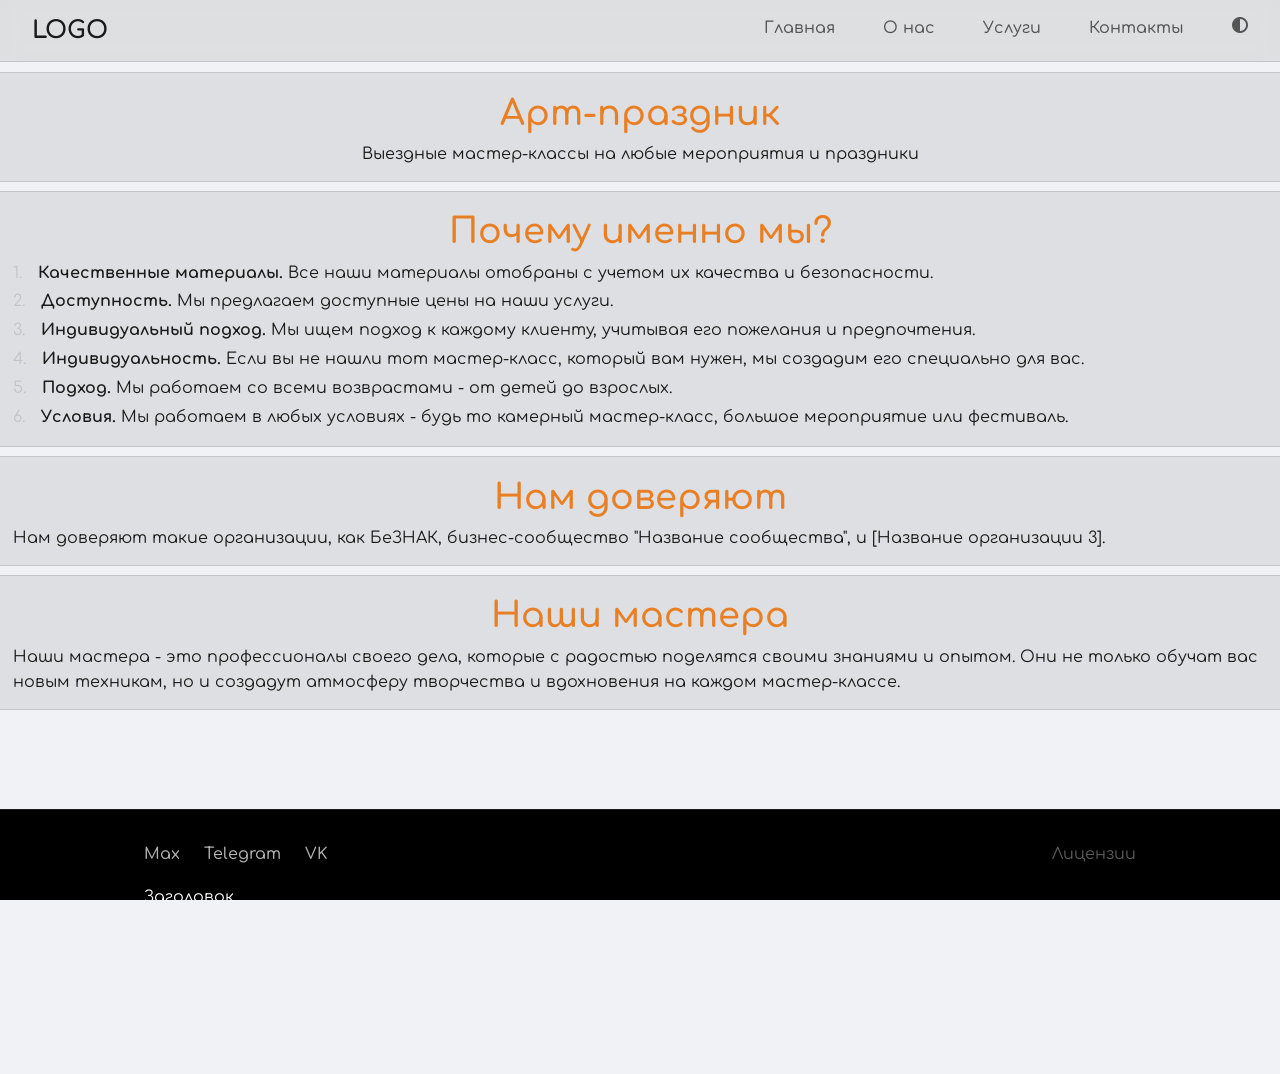
==== about/index.html @ 033b3853 "0.22.0" ====
<!DOCTYPE html>
<html lang="ru">
    <head>
        <meta http-equiv="content-type" content="text/html; charset=utf-8" />
        
        <!-- < <> VIEW <> > -->
        <title>Арт-праздник • О нас</title>
        <link rel="icon" type="image/svg+xml" href="../assets/icons/logo.svg">
        <link rel="icon" type="image/png" sizes="32x32" href="../assets/icons/logo.png">
        
        <!-- < <> STYLES <> > -->
        <link rel="stylesheet" href="../assets/css/general.css">
        <link rel="stylesheet" href="../assets/css/roots.css">
        
        <!-- < <> FONTS <> > -->
        <link rel="preconnect" href="https://fonts.googleapis.com">
        <link rel="preconnect" href="https://fonts.gstatic.com" crossorigin>
        <link href="https://fonts.googleapis.com/css2?family=Alumni+Sans+SC:ital,wght@0,100..900;1,100..900&family=Bebas+Neue&family=Black+Ops+One&family=Caveat:wght@400..700&family=Comfortaa:wght@300..700&family=Electrolize&family=Exo:ital,wght@0,100..900;1,100..900&family=Iosevka+Charon:ital,wght@0,300;0,400;0,500;0,700;1,300;1,400;1,500;1,700&family=Josefin+Sans:ital,wght@0,100..700;1,100..700&family=Permanent+Marker&family=Shadows+Into+Light&family=Share+Tech&family=Six+Caps&family=Source+Code+Pro:ital,wght@0,200..900;1,200..900&family=Varela+Round&display=swap" rel="stylesheet">
        <!-- < <> FONT AWESOME 6.5.2 <> > -->
        <link rel="stylesheet" href="https://cdnjs.cloudflare.com/ajax/libs/font-awesome/6.5.2/css/all.min.css">
    </head>
    <body>
        <div class="loader" id="loader">
            <div class="loader-progress" id="loaderProgress"></div>
        </div>

        <header>
            <div class="header-container">
                <div class="logo">LOGO</div>
                <button class="burger" id="burgerBtn">
                    <span></span>
                    <span></span>
                    <span></span>
                </button>
                <nav class="nav" id="nav">
                    <ul>
                        <li><a href="../home/index.html">Главная</a></li>
                        <li><a href="../about/index.html">О нас</a></li>
                        <li><a href="#services">Услуги</a></li>
                        <li><a href="#contacts">Контакты</a></li>
                        <li><button id="switchThemeBtn" class="hid"><i class="fa-solid fa-circle-half-stroke"></i></button></li>
                    </ul>
                </nav>
            </div>
        </header>
        
        <div class="content">
            <section id="top">
                <h1>Арт-праздник</h1>
                <center>
                    <p>Выездные мастер-классы на любые мероприятия и праздники</p>
                </center>
            </section>

            <section>
                <h1>Почему именно мы?</h1>
                <ol>
                    <li> <p> <b>Качественные материалы.</b> Все наши материалы отобраны с учетом их качества и безопасности.</p></li>
                    <li> <p> <b>Доступность.</b> Мы предлагаем доступные цены на наши услуги.</p></li>
                    <li> <p> <b>Индивидуальный подход.</b> Мы ищем подход к каждому клиенту, учитывая его пожелания и предпочтения.</p></li>
                    <li> <p> <b>Индивидуальность.</b> Если вы не нашли тот мастер-класс, который вам нужен, мы создадим его специально для вас.</p></li>
                    <li> <p> <b>Подход.</b> Мы работаем со всеми возврастами - от детей до взрослых.</p></li>
                    <li> <p> <b>Условия.</b> Мы работаем в любых условиях - будь то камерный мастер-класс, большое мероприятие или фестиваль.</p></li>
                </ol>
            </section>

            <section>
                <h1>Нам доверяют</h1>
                <p>Нам доверяют такие организации, как БеЗНАК, бизнес-сообщество "Название сообщества", и [Название организации 3].</p>
            </section>

            <section>
                <h1>Наши мастера</h1>
                <p>Наши мастера - это профессионалы своего дела, которые с радостью поделятся своими знаниями и опытом. Они не только обучат вас новым техникам, но и создадут атмосферу творчества и вдохновения на каждом мастер-классе.</p>
            </section>
        </div>
        
        <footer class="footer">
            <div class="footer-content">
                <div class="footer-links">
                    <a href="#">Max</a>
                    <a href="#">Telegram</a>
                    <a href="#">VK</a>
                </div>
                <div class="footer-license">
                    <p class="modal-trigger txt" data-modal="licenses">Лицензии</p>
                </div>
            </div>
            <br>
            <div class="footer-content">
                <div class="footer-links">
                    <p class="ttl">Заголовок</p>
                </div>
            </div>
            <br>
            <div class="footer-content">
                <div class="footer-links">
                    <p class="txt">ИП xxxx</p>
                </div>
            </div>
            <br>
            <div class="footer-content">
                <div class="footer-links">
                    <p class="txt">ИНН xxxx</p>
                </div>
            </div>
            <br>
            <div class="footer-content">
                <div class="footer-license by_with_love">
                    <a href="https://github.com/iamtowvee" class="by_with_love"><p class="mut">С ❤ iamtowvee</p></a>
                </div>
            </div>
        </footer>

        <div id="uuid-d41d8cd98f00b204" class="modal">
            <div class="modal-content modal-wide">
                <span class="modal-close">&times;</span>
                <h3>Мастер-класс «Аромасвечи в стекле или кокосе»</h3>
                <p>Вы научитесь создавать стильные интерьерные свечи из 100% натурального воска, работать с ароматами и узнаете все о свечеварении.</p>
                <p>При желании, мастер расскажет о истории возникновения свечей и материалах из которых делают свечи.</p>

                <p>Это погружение в мир ароматерапии и дизайна. Мы будем работать с экологичными материалами: соевым и кокосовым воском, которые не выделяют вредных веществ при горении. Вы сможете выбрать основу, которая подходит именно вашему интерьеру — лаконичное стекло или экзотический кокос, и создать вещь, которая будет радовать вас более 40 часов горения.</p>

                <hr>

                <h3>Как проходит мастер-класс?</h3>

                <ol>
                    <li> <p> Знакомство с мастером. Мастер рассказывает о технике работы с воском, о материалах и последовательности создания свечи.</p></li>
                    <li> <p> Работа с ароматами. Знакомимся с библиотекой парфюмерных композиций и создаем свой неповторимый бленд.</p></li>
                    <li> <p> Заливка. Смешиваем горячий воск с маслами и бережно заливаем в форму.</p></li>
                    <li> <p> Декор. Пока свеча застывает, украшаем её поверхность сухоцветами, блестками, другими формами или золотой поталью.</p></li>
                </ol>

                <hr>

                <h3>Что входит в стоимость?</h3>

                <ul>
                    <li> <p> Все необходимые материалы: натуральный воск, сертифицированные аромамасла, фитили.</p></li>
                    <li> <p> Основы на выбор: стеклянные стаканы разных оттенков или натуральная скорлупа кокоса.</p></li>
                    <li> <p> Декор: большой выбор сухоцветов (лаванда, розы, жасмин) и декоративных элементов.</p></li>
                    <li> <p> Скатерти или клеенки для защиты стола, одноразовые фартуки для участников.</p></li>
                    <li> <p> Подарочная упаковка для каждого участника, чтобы свечу можно было сразу подарить или безопасно донести до дома.</p></li>
                </ul>

                <div class="joins">
                    <button class="btn join-btn" onclick="window.open('https:/\/t.me/art_Tatiyana?text=%D0%97%D0%B4%D1%80%D0%B0%D0%B2%D1%81%D1%82%D0%B2%D1%83%D0%B9%D1%82%D0%B5%2C%20%D1%85%D0%BE%D1%87%D1%83%20%D0%B7%D0%B0%D0%BF%D0%B8%D1%81%D0%B0%D1%82%D1%8C%D1%81%D1%8F%20%D0%BD%D0%B0%20%D0%BC%D0%B0%D1%81%D1%82%D0%B5%D1%80-%D0%BA%D0%BB%D0%B0%D1%81%D1%81%20%C2%AB%D0%90%D1%80%D0%BE%D0%BC%D0%B0%D1%81%D0%B2%D0%B5%D1%87%D0%B8%20%D0%B2%20%D1%81%D1%82%D0%B5%D0%BA%D0%BB%D0%B5%20%D0%B8%D0%BB%D0%B8%20%D0%BA%D0%BE%D0%BA%D0%BE%D1%81%D0%B5%C2%BB', '_blank')">Записаться в Telegram</button>
                    <button class="btn join-btn" onclick="window.open('https:/\/max.ru/u/', '_blank')">Записаться в Max</button>
                </div>
            </div>
        </div>

        <div id="uuid-4911e516e5aa21d3" class="modal">
            <div class="modal-content modal-wide">
                <span class="modal-close">&times;</span>
                <h3>Мастер-класс «Лепка из глины и роспись»</h3>
                <p>Вы научитесь работать с мягкой, приятной на ощупь самозатвердевающей глиной, освоите базовые техники ручной лепки, создадите собственное уникальное изделие (тарелочку для украшений, фигурку или подсвечник) или мы предложим вариант изделия под вашу тематику мероприятия и распишете его яркими красками.</p>
                <p>При желании, мастер расскажет об истории гончарного ремесла и различных видах глины.</p>

                <p>Это настоящее погружение в мир тактильного творчества и арт-терапии. Работа с глиной прекрасно расслабляет, развивает мелкую моторику и воображение. Мы используем современную и безопасную самозатвердевающую глину, которая не требует обжига в печи. Вы создадите уникальную вещь своими руками, которая после высыхания станет стильным украшением вашего интерьера или душевным подарком для близких.</p>

                <hr>

                <h3>Как проходит мастер-класс?</h3>

                <ol>
                    <li> <p> Знакомство с мастером. Мастер рассказывает о свойствах глины, технике лепки, в показывает, как правильно соединять детали и заглаживать трещинки. Помогает участникам, если необходимо.</p></li>
                    <li> <p> Создание формы. Процесс лепки: из мягкого кусочка глины формируем будущее изделие.</p></li>
                    <li> <p> Роспись изделия. Раскрашиваем получившуюся работу специальными яркими акриловыми красками, создавая неповторимый рисунок и узоры.</p></li>
                </ol>

                <hr>

                <h3>Что входит в стоимость?</h3>

                <ul>
                    <li> <p> Все необходимые материалы: качественная самозатвердевающая глина, стеки и профессиональные инструменты для моделирования.</p></li>
                    <li> <p> Материалы для росписи: палитра акриловых красок, кисти.</p></li>
                    <li> <p> Скатерти или клеенки для защиты стола, одноразовые фартуки для участников.</p></li>
                    <li> <p> Подарочная упаковка для каждого участника, чтобы готовое глиняное изделие можно было сразу подарить или безопасно донести до дома.</p></li>
                </ul>
                
                <div class="joins">
                    <button class="btn join-btn" onclick="window.open('https:/\/t.me/art_Tatiyana?text=%D0%97%D0%B4%D1%80%D0%B0%D0%B2%D1%81%D1%82%D0%B2%D1%83%D0%B9%D1%82%D0%B5%2C%20%D1%85%D0%BE%D1%87%D1%83%20%D0%B7%D0%B0%D0%BF%D0%B8%D1%81%D0%B0%D1%82%D1%8C%D1%81%D1%8F%20%D0%BD%D0%B0%20%D0%BC%D0%B0%D1%81%D1%82%D0%B5%D1%80-%D0%BA%D0%BB%D0%B0%D1%81%D1%81%20%C2%AB%D0%9B%D0%B5%D0%BF%D0%BA%D0%B0%20%D0%B8%D0%B7%20%D0%B3%D0%BB%D0%B8%D0%BD%D1%8B%20%D0%B8%20%D1%80%D0%BE%D1%81%D0%BF%D0%B8%D1%81%D1%8C%C2%BB', '_blank')">Записаться в Telegram</button>
                    <button class="btn join-btn" onclick="window.open('https:/\/max.ru/u/', '_blank')">Записаться в Max</button>
                </div>
            </div>
        </div>

        <div id="uuid-94fd343d751117e0" class="modal">
            <div class="modal-content modal-wide">
                <span class="modal-close">&times;</span>
                <h3>Мастер-класс по рисованию на холстах «Как настоящие художники»</h3>
                <p>Вы научитесь писать настоящие картины профессиональными акриловыми красками. Уметь рисовать не нужно!</p>

                <p>Это погружение в мир цвета, фантазии и свободного самовыражения. Мы будем работать с качественными художественными материалами: настоящими холстами  и профессиональным акрилом, который быстро сохнет, не пахнет и долго сохраняет яркость.</p>

                <hr>

                <h3>Как проходит мастер-класс?</h3>

                <ol>
                    <li> <p> Знакомство с мастером. Мастер рассказывает о правилах композиции, показывает, как правильно держать кисть, смешивать цвета на палитре и наносить краску на холст.</p></li>
                    <li> <p> Выбор сюжета и набросок. Вы выбираете понравившуюся картину-ориентир и переносите легкие контуры будущего рисунка на холст простым карандашом.</p></li>
                    <li> <p> Написание картины. Начинаем заполнять холст цветом: прописываем фон, накладываем основные тени и шаг за шагом прорабатываем крупные детали.</p></li>
                    <li> <p> Финальные штрихи. Добавляем картине мелкие акценты, блики, прорисовываем контуры и ставим авторскую подпись на вашем готовом шедевре.</p></li>
                </ol>

                <hr>

                <h3>Что входит в стоимость?</h3>

                <ul>
                    <li> <p> Все необходимые материалы: профессиональные грунтованные холсты (формат на выбор), яркие акриловые краски.</p></li>
                    <li> <p> Инструменты для творчества: кисти разного размера, палитры, карандаши, стаканчики для воды, салфетки.</p></li>
                    <li> <p> Скатерти или клеенки для защиты стола, одноразовые фартуки для участников.</p></li>
                    <li> <p> Подарочная упаковка для каждого участника, чтобы готовую картину на холсте можно было сразу подарить или безопасно и аккуратно донести до дома.</p></li>
                </ul>
                
                <div class="joins">
                    <button class="btn join-btn" onclick="window.open('https:/\/t.me/art_Tatiyana?text=%D0%97%D0%B4%D1%80%D0%B0%D0%B2%D1%81%D1%82%D0%B2%D1%83%D0%B9%D1%82%D0%B5%2C%20%D1%85%D0%BE%D1%87%D1%83%20%D0%B7%D0%B0%D0%BF%D0%B8%D1%81%D0%B0%D1%82%D1%8C%D1%81%D1%8F%20%D0%BD%D0%B0%20%D0%BC%D0%B0%D1%81%D1%82%D0%B5%D1%80-%D0%BA%D0%BB%D0%B0%D1%81%D1%81%20%D0%BF%D0%BE%20%D1%80%D0%B8%D1%81%D0%BE%D0%B2%D0%B0%D0%BD%D0%B8%D1%8E%20%D0%BD%D0%B0%20%D1%85%D0%BE%D0%BB%D1%81%D1%82%D0%B0%D1%85%20%C2%AB%D0%9A%D0%B0%D0%BA%20%D0%BD%D0%B0%D1%81%D1%82%D0%BE%D1%8F%D1%89%D0%B8%D0%B5%20%D1%85%D1%83%D0%B4%D0%BE%D0%B6%D0%BD%D0%B8%D0%BA%D0%B8%C2%BB', '_blank')">Записаться в Telegram</button>
                    <button class="btn join-btn" onclick="window.open('https:/\/max.ru/u/', '_blank')">Записаться в Max</button>
                </div>
            </div>
        </div>

        <div id="uuid-1ee863058125ca5c" class="modal">
            <div class="modal-content modal-wide">
                <span class="modal-close">&times;</span>
                <h3>Мастер-класс по росписи шопперов (экосумок)</h3>
                <p>Вы научитесь создавать стильные аксессуары с уникальным дизайном, используя профессиональные краски по ткани. Ваш шоппер станет не просто сумкой, а настоящим предметом искусства, который можно носить каждый день.</p>

                <p>Это погружение в мир моды, цвета и осознанного потребления. Мы будем работать с качественными и экологичными материалами: прочными сумками из 100% хлопка и специальным текстильным акрилом. Эти краски быстро сохнут, не имеют запаха и, самое главное, не смываются при стирке, сохраняя яркость вашего рисунка на долгие годы.</p>

                <hr>

                <h3>Как проходит мастер-класс?</h3>

                <ol>
                    <li> <p> Знакомство с мастером. Мастер рассказывает о технике росписи ткани, показывает, как работать с трафаретами, как смешивать цвета и пользоваться специальными маркерами.</p></li>
                    <li> <p> Выбор идеи и набросок. Вы выбираете понравившийся сюжет (у нас есть большая база идей и трафаретов) и переносите контуры рисунка на сумку с помощью карандаша или копирки.</p></li>
                    <li> <p> Создание принта. Начинаем заполнять рисунок цветом. Мастер помогает правильно накладывать слои краски, чтобы изображение получилось ровным и аккуратным.</p></li>
                    <li> <p> Финальные штрихи. Добавляем контуры, надписи или мелкие детали. Мастер расскажет, как правильно закрепить рисунок дома с помощью утюга, чтобы сумку можно было смело стирать.</p></li>
                </ol>

                <hr>

                <h3>Что входит в стоимость?</h3>

                <ul>
                    <li> <p> Все необходимые материалы: качественные сумки-шопперы из плотного натурального хлопка, палитра ярких акриловых красок для текстиля и специальные маркеры.</p></li>
                    <li> <p> Инструменты для творчества: кисти разного размера, палитры, большой выбор готовых трафаретов, карандаши и подложки внутрь сумки.</p></li>
                    <li> <p> Скатерти или клеенки для защиты стола, одноразовые фартуки для участников.</p></li>
                    <li> <p> Подарочная упаковка для каждого участника, чтобы ваш готовый дизайнерский шоппер можно было сразу подарить или удобно донести до дома.</p></li>
                </ul>
                
                <div class="joins">
                    <button class="btn join-btn" onclick="window.open('https:/\/t.me/art_Tatiyana?text=%D0%97%D0%B4%D1%80%D0%B0%D0%B2%D1%81%D1%82%D0%B2%D1%83%D0%B9%D1%82%D0%B5%2C%20%D1%85%D0%BE%D1%87%D1%83%20%D0%B7%D0%B0%D0%BF%D0%B8%D1%81%D0%B0%D1%82%D1%8C%D1%81%D1%8F%20%D0%BD%D0%B0%20%D0%BC%D0%B0%D1%81%D1%82%D0%B5%D1%80-%D0%BA%D0%BB%D0%B0%D1%81%D1%81%20%C2%AB%D0%A0%D0%BE%D1%81%D0%BF%D0%B8%D1%81%D1%8C%20%D1%88%D0%BE%D0%BF%D0%BF%D0%B5%D1%80%D0%BE%D0%B2%C2%BB', '_blank')">Записаться в Telegram</button>
                    <button class="btn join-btn" onclick="window.open('https:/\/max.ru/u/', '_blank')">Записаться в Max</button>
                </div>
            </div>
        </div>

        <div id="modal-narrow" class="modal">
            <div class="modal-content modal-narrow">
                <span class="modal-close">&times;</span>
                <h3>Узкое окно</h3>
                <p>Содержимое узкого модального окна. Подходит для небольших сообщений, форм и т.д.</p>
                <button class="btn modal-btn">Закрыть</button>
            </div>
        </div>

        <div id="gallery-modal" class="modal gallery-modal">
            <div class="modal-content">
                <span class="modal-close">&times;</span>
                <div class="gallery-container">
                    <button class="gallery-prev">&lsaquo;</button>
                    <img class="gallery-main" src="" alt="Просмотр">
                    <button class="gallery-next">&rsaquo;</button>
                    <div class="gallery-counter">1 / 1</div>
                </div>
                <div class="gallery-thumbnails"></div>
            </div>
        </div>

        <div id="modal-wide" class="modal">
            <div class="modal-content modal-wide">
                <span class="modal-close">&times;</span>
                <h3>Широкое окно</h3>
                <p>Содержимое широкого модального окна. Подходит для больших объёмов информации, галерей, таблиц и т.д.</p>
                <div style="display: flex; gap: 1rem; flex-wrap: wrap; margin-top: 1rem;">
                    <div style="flex: 1; background: rgba(255,255,255,0.1); padding: 1rem; border-radius: 12px;">
                        <h4>Блок 1</h4>
                        <p>Какой-то контент</p>
                    </div>
                    <div style="flex: 1; background: rgba(255,255,255,0.1); padding: 1rem; border-radius: 12px;">
                        <h4>Блок 2</h4>
                        <p>Какой-то контент</p>
                    </div>
                </div>
                <button class="btn modal-btn" style="margin-top: 1rem;">Действие</button>
            </div>
        </div>

        <div id="licenses" class="modal">
            <div class="modal-content modal-wide">
                <span class="modal-close">&times;</span>
                <h3>Лицензии</h3>
                <p>Alumni Sans SC &sdot; Alexander Lubyanov, Vika Usmanova</p>
                <p>Bebas Neue &sdot; Ryoichi Tsunekawa (Flat-it)</p>
                <p>Black Ops One &sdot; James Grieshaber (Typomancer)</p>
                <p>Caveat &sdot; Pablo Impallari</p>
                <p>Comfortaa &sdot; Johan Aakerlund (Cyreal)</p>
                <p>Electrolize &sdot; Ricardo Villagrán, Mariela Monsalve (TipoType)</p>
                <p>Exo &sdot; Natanael Gama (NDISCOVER)</p>
                <p>Iosevka Charon &sdot; Belleve Invis</p>
                <p>Josefin Sans &sdot; Santiago Orozco (Typemade)</p>
                <p>Permanent Marker &sdot; Font Diner (исполнитель Rebecca Alaccari)</p>
                <p>Shadows Into Light &sdot; Kimberly Geswein</p>
                <p>Share Tech &sdot; Carrois Studio (исполнитель Ralph du Carrois)</p>
                <p>Six Caps &sdot; Vernon Adams</p>
                <p>Source Code Pro &sdot; Paul D. Hunt (Adobe)</p>
                <p>Varela Round &sdot; Sonia Lellouche, Joe Prince (Varela Type)</p>
                <p>Font Awesome  &sdot; Fonticons, Inc.</p>
                <button class="btn modal-btn">Действие</button>
            </div>
        </div>

        <script src="../assets/js/themes.js"></script>
        <script src="../assets/js/modal.js" defer></script>
        <script src="../assets/js/fallback.js"></script>
        <script src="../assets/js/gallery.js"></script>
        <script src="../assets/js/scroll.js"></script>
        <script src="../assets/js/loader.js"></script>
        <script src="../assets/js/footer.js"></script>
        <script src="../assets/js/menu.js"></script>
    </body>
</html>
---- assets/css/general.css ----
* {
    font-family: 'Comfortaa', 'Exo', Arial, Monospace;
    margin: 0;
    padding: 0;
    max-width: 100%;
    box-sizing: border-box;
}

p, span, a, li, div, h1, h2, h3, h4, h5, h6, .footer-license, .footer-links, .footer-content, .modal-trigger, .txt, .ttl, .mut {
    word-break: break-word;
    overflow-wrap: break-word;
    white-space: normal;
}

.container, .content, .footer, .header, .modal, .cards-section {
    overflow-x: hidden;
    max-width: 100%;
}

html {
    overflow: hidden !important;
}

body {
    overflow-y: auto !important;
    scroll-padding-top: 10vh;
    overflow-x: hidden;
    vertical-align: middle;
    height: 100vh;
    width: 100%;
    margin: 0;
    padding: 0;
    scroll-behavior: smooth;
    background: var(--bg-primary);
}

img, video, iframe, pre, code {
    max-width: 100%;
    height: auto;
}

@media (prefers-reduced-motion: reduce) {
    html {
        scroll-behavior: auto;
    }
}

@media (max-width: 1024px) {
    body {
        overflow-y: auto;
        -webkit-overflow-scrolling: touch;
    }
}

.content {
    padding-top: 8vh;
    transition: opacity 0.8s ease;
}

/* ============================
    COLOURS
   ============================ */

.green {
    color: var(--green);
}

.yellow {
    color: var(--yellow);
}

.red {
    color: var(--red);
}

.orange {
    color: var(--orange);
}

.blue {
    color: var(--blue);
}

/* ============================
    TEXTS
   ============================ */

h1 {
    text-align: center;
    color: var(--accent-primary);
    line-height: 1.6;
    text-decoration: none;
    text-shadow: none;
    font-size: 2.2rem;
    font-weight: 600;
}

h2 {
    text-align: center;
    color: var(--accent-primary);
    line-height: 1.6;
    text-decoration: none;
    text-shadow: none;
    font-size: 1.8rem;
    font-weight: 600;
}

h3 {
    text-align: center;
    color: var(--accent-primary);
    line-height: 1.6;
    text-decoration: none;
    text-shadow: none;
    font-size: 1.6rem;
    font-weight: 600;
}

h4 {
    text-align: center;
    color: var(--accent-primary);
    line-height: 1.6;
    text-decoration: none;
    text-transform: uppercase;
    text-shadow: none;
    font-size: 1.2rem;
    font-weight: 600;
}

h5 {
    text-align: center;
    color: var(--accent-primary);
    line-height: 1.6;
    text-decoration: none;
    text-transform: uppercase;
    text-shadow: none;
    font-size: 1rem;
    font-weight: 500;
}

h6 {
    text-align: center;
    color: var(--accent-primary);
    line-height: 1.6;
    text-decoration: none;
    text-transform: uppercase;
    text-shadow: none;
    font-size: 0.8rem;
    font-weight: 500;
}

p {
    vertical-align: middle;
    display: inline;
    text-align: justify;
    color: var(--text-primary);
    line-height: 1.6;
    text-decoration: none;
    text-shadow: none;
    font-size: 1rem;
    font-weight: 400;
}

.mut {
    display: inline;
    text-align: justify;
    color: var(--text-secondary);
    line-height: 1.6;
    text-decoration: none;
    text-shadow: none;
    font-size: 1rem;
    font-weight: 400;
}

/* ============================
    BUTTONS & LINKS
   ============================ */

a {
    display: inline;
    text-align: justify;
    color: var(--accent-tr);
    line-height: 1.6;
    text-decoration: underline;
    text-shadow: none;
    font-size: 1rem;
    font-weight: 500;
    cursor: pointer;
}

a:hover {
    text-decoration: none;
}

a:active {
    opacity: 0.8;
}

.hid {
    background: none;
    border: none;
    padding: 0;
    margin: 0;
    font: inherit;
    color: var(--text-primary);
    cursor: pointer;
    outline: none;
    box-shadow: none;
    appearance: none;
    -webkit-appearance: none;
    -moz-appearance: none;
    vertical-align: middle;
    line-height: 1;
}

.hid i {
    vertical-align: middle;
    display: inline-block;
    text-decoration: none;
    opacity: 0.7;
    transition: opacity 0.2s;
}

.hid i:hover {
    opacity: 1;
}

@media (max-width: 1024px) {
    .hid {
        color: var(--text-light);
    }
}

.btn {
    color: var(--text-primary);
    background-color: rgba(0, 0, 0, 0.2);
    border: 1px solid var(--text-primary);
    border-radius: 6px;
    width: max-content;
    padding: 2px 10px;
    cursor: pointer;
}

.btn:hover {
    color: var(--accent-tr);
    border-color: var(--accent-tr);
}

.btn:active {
    animation: click 0.3s ease-in-out;
}

.joins {
    text-align: center;
    width: 100%;
}

.join-btn {
    display: inline-block;
    width: 100%;
    min-width: 200px;
    max-width: 400px;
    padding: 10px 20px;
    cursor: pointer;
    text-align: center;
    margin-bottom: 1vh;
}

.join-btn:last-child {
    margin-bottom: 0;
}

@media (max-width: 768px) {
    .join-btn {
        min-width: 150px;
        max-width: 300px;
    }
}

@keyframes click {
    0% { color: var(--text-primary); border-color: var(--text-primary); }
    40% { color: var(--text-light); border-color: var(--text-light); }
    100% { color: var(--text-primary); border-color: var(--text-primary); }
}

/* ============================
    LISTS
   ============================ */

ul {
    list-style: none;
    padding-left: 0;
}

ul li {
    display: flex;
    align-items: flex-start;
    margin-bottom: 0.2rem;
}

ul li::before {
    content: "›";
    margin-right: 1rem;
    color: var(--gl-secondary);
    flex-shrink: 0;
    display: inline-block;
}

ol {
    list-style: none;
    padding-left: 0;
    counter-reset: item;
}

ol li {
    display: flex;
    align-items: baseline;
    margin-bottom: 0.2rem;
    counter-increment: item;
    line-height: 1.6;
}

ol li::before {
    content: counter(item) ".";
    margin-right: 1rem;
    color: var(--gl-secondary);
    flex-shrink: 0;
    line-height: 1.6;
    font-size: inherit;
}

ol ol {
    counter-reset: subitem;
    padding-left: 1.5rem;
}

ol ol li {
    counter-increment: subitem;
}

ol ol li::before {
    content: counter(item) "." counter(subitem) ".";
}

nav ul li::before {
    content: "";
}

/* ============================
    SECTIONS
   ============================ */

section {
    border-top: 1px solid var(--gl-secondary);
    border-bottom: 1px solid var(--gl-secondary);
    background: var(--gl-primary);
    padding: 1vw;
    margin-bottom: 1vh;
}

object {
    display: flex;
    gap: 1rem;
    flex-wrap: wrap;
    margin-top: 1rem;
}

block {
    flex: 1;
    background: rgba(255,255,255,0.1);
    padding: 1rem;
    border-radius: 12px;
}

hr {
    border: none;
    border-top: 1px solid var(--gl-secondary);
    margin: 2rem 0;
}

/* ============================
    CARDS
   ============================ */

.cards-section {
    padding: 2rem;
    width: 100%;
    overflow-x: hidden;
    box-sizing: border-box;
}

.cards-section h2 {
    text-align: center;
    margin-bottom: 2rem;
}

.cards-grid {
    display: grid;
    grid-template-columns: repeat(4, 1fr);
    gap: 1.5rem;
    width: 100%;
    box-sizing: border-box;
    align-items: stretch;
}

.card {
    display: flex;
    flex-direction: column;
    box-sizing: border-box;
    background: var(--gl-primary);
    backdrop-filter: blur(10px);
    border-radius: 16px;
    min-width: 0;
    overflow: hidden;
    border: 1px solid var(--gl-secondary);
    transition: transform 0.3s ease, box-shadow 0.3s ease;
    z-index: 20;
    height: 100%;
}

.card:hover {
    transform: translateY(-5px);
    box-shadow: 0 10px 30px var(--sd-primary);
}

.card img {
    cursor: pointer;
    width: 100%;
    height: 200px;
    object-fit: cover;
}

.card-content {
    padding: 1.2rem;
    flex: 1;
    display: flex;
    flex-direction: column;
}

.card-content h3 {
    font-family: 'Source Code Pro', Arial, Monospace;
    text-align: center;
    line-height: 0.8;
    font-size: 1.5rem;
    margin-bottom: 0.5rem;
    min-height: 3.2rem;
    max-height: 4rem;
}

.card-content p {
    display: block;
    text-align: left;
    font-size: 0.9rem;
    margin-bottom: 1rem;
    line-height: 1.4;
}

.card-btns {
    margin-top: auto;
    width: 100%;
    display: flex;
    flex-direction: column;
    gap: 0.5rem;
}

.card-btn {
    width: 100%;
    text-align: center;
}

@media (max-width: 1024px) {
    .cards-grid {
        grid-template-columns: repeat(2, 1fr);
        gap: 1rem;
    }
}

@media (max-width: 768px) {
    .cards-grid {
        grid-template-columns: repeat(2, 1fr);
        gap: 1rem;
    }
    
    .cards-section {
        padding: 1rem;
    }
    
    .card img {
        height: 150px;
    }
    
    .card-content h3 {
        font-size: 1.1rem;
        min-height: 2.5rem;
        max-height: 3rem;
    }
}

@media (max-width: 640px) {
    .cards-grid {
        grid-template-columns: 1fr;
    }
}

/* ============================
    INFO GRID
   ============================ */

.info-table {
    width: 100%;
    border-collapse: collapse;
    margin-bottom: 1rem;
}

.info-table td {
    padding: 0.3rem 0;
}

.info-table td:first-child {
    width: 30px;
}

.info-table td:nth-child(2) {
    padding-right: 1rem;
    color: var(--text-secondary);
}

.info-table td:last-child {
    font-weight: bold;
}

/* ============================
    PREVIEW
   ============================ */

.card-image-placeholder {
    width: 100%;
    height: 200px;
    background: var(--gl-primary);
    display: flex;
    align-items: center;
    justify-content: center;
    color: var(--text-secondary);
    font-size: 0.9rem;
    text-align: center;
    padding: 1rem;
    box-sizing: border-box;
}

@media (max-width: 768px) {
    .card-image-placeholder {
        height: 150px;
    }
}

/* ============================
    GALLERY MODAL
   ============================ */

.gallery-modal {
    background: rgba(0, 0, 0, 0.95);
}

.gallery-modal .modal-content {
    max-width: 100vw;
    width: 100%;
    height: 100vh;
    padding: 0;
    background: transparent;
    backdrop-filter: none;
    box-shadow: none;
    border: none;
    display: flex;
    flex-direction: column;
    justify-content: center;
    align-items: center;
    margin: 0;
    border-radius: 0;
    position: relative;
}

.gallery-container {
    position: relative;
    width: 100%;
    height: 100%;
    display: flex;
    align-items: center;
    justify-content: center;
}

.gallery-main {
    max-width: 90vw;
    max-height: 85vh;
    object-fit: contain;
    cursor: pointer;
}

.gallery-prev,
.gallery-next {
    position: fixed;
    top: 50%;
    transform: translateY(-50%);
    background: rgba(0, 0, 0, 0.5);
    color: white;
    border: none;
    font-size: 3rem;
    padding: 1rem;
    cursor: pointer;
    transition: background 0.2s;
    z-index: 10001;
    width: 80px;
    height: 80px;
    display: flex;
    align-items: center;
    justify-content: center;
    border-radius: 50%;
}

.gallery-prev {
    left: 30px;
}

.gallery-next {
    right: 30px;
}

.gallery-prev:hover,
.gallery-next:hover {
    background: rgba(0, 0, 0, 0.8);
}

.gallery-counter {
    position: fixed;
    bottom: 20px;
    left: 50%;
    transform: translateX(-50%);
    color: white;
    background: rgba(0, 0, 0, 0.5);
    padding: 0.5rem 1rem;
    border-radius: 20px;
    font-size: 0.9rem;
    z-index: 10001;
}

.gallery-thumbnails {
    position: fixed;
    bottom: 80px;
    left: 0;
    right: 0;
    display: flex;
    justify-content: center;
    gap: 0.5rem;
    padding: 1rem;
    overflow-x: auto;
    background: rgba(0, 0, 0, 0.3);
    z-index: 10001;
}

.gallery-thumb {
    width: 60px;
    height: 60px;
    object-fit: cover;
    cursor: pointer;
    opacity: 0.5;
    transition: opacity 0.2s;
    border-radius: 8px;
}

.gallery-thumb:hover,
.gallery-thumb.active {
    opacity: 1;
    border: 2px solid var(--accent-primary);
}

/* Крестик в правом верхнем углу */
.gallery-modal .modal-close {
    position: fixed;
    top: 20px;
    right: 30px;
    font-size: 40px;
    color: white;
    background: rgba(0, 0, 0, 0.5);
    width: 50px;
    height: 50px;
    display: flex;
    align-items: center;
    justify-content: center;
    border-radius: 50%;
    cursor: pointer;
    transition: background 0.2s;
    z-index: 10002;
}

.gallery-modal .modal-close:hover {
    background: rgba(0, 0, 0, 0.8);
}

@media (max-width: 768px) {
    .gallery-prev,
    .gallery-next {
        width: 50px;
        height: 50px;
        font-size: 2rem;
    }
    
    .gallery-prev {
        left: 10px;
    }
    
    .gallery-next {
        right: 10px;
    }
    
    .gallery-thumb {
        width: 50px;
        height: 50px;
    }
    
    .gallery-modal .modal-close {
        top: 10px;
        right: 15px;
        width: 40px;
        height: 40px;
        font-size: 30px;
    }
}

/* ============================
    HEADER & FOOTER & BY
   ============================ */

.by_with_love {
    text-align: center;
    width: 100%;
    text-decoration: none;
}

header {
    position: fixed;
    width: 100%;
    right: 0;
    left: 0;
    height: fit-content;
    border-bottom: 1px solid var(--gl-secondary);
    box-shadow: 0 4px 30px var(--sd--primary);
    background-color: var(--gl-primary);
    backdrop-filter: blur(10px);
    z-index: 555;
}

.footer {
    position: relative;
    width: 100%;
    margin-top: 10vh;
    padding: 2rem 1rem;
    background: var(--bg-footer);
    backdrop-filter: blur(10px);
    border-top: 1px solid rgba(255, 255, 255, 0.1);
    opacity: 0;
    z-index: 50;
    transform: translateY(30px);
    transition: opacity 0.4s ease, transform 0.4s ease;
}

.footer.visible {
    animation: slideUp 0.4s ease forwards;
}

@keyframes slideUp {
    0% {
        opacity: 0;
        transform: translateY(30px);
    }
    100% {
        opacity: 1;
        transform: translateY(0);
    }
}

.footer-content {
    max-width: 100%;
    margin: 0 auto;
    display: flex;
    justify-content: space-between;
    align-items: center;
    flex-wrap: wrap;
    gap: 1rem;
    padding: 0 1rem;
    box-sizing: border-box;
    z-index: 51;
}

.footer-links {
    display: flex;
    flex-wrap: wrap;
    justify-content: center;
    gap: 0.8rem 1.5rem;
    z-index: 79;
}

.footer-links .ttl {
    color: var(--text-light);
    text-decoration: none;
    opacity: 1;
    z-index: 80;
}

.footer-links .txt {
    color: var(--text-light);
    text-decoration: none;
    opacity: 0.7;
    z-index: 80;
}

.footer-links a {
    color: var(--text-light);
    text-decoration: none;
    opacity: 0.7;
    transition: opacity 0.2s;
    z-index: 80;
}

.footer-links a:hover {
    opacity: 1;
    text-decoration: underline;
    z-index: 80;
}

.footer-license {
    color: var(--text-light);
    opacity: 0.5;
    font-size: 0.8rem;
    z-index: 79;
    white-space: normal;
    word-break: break-word;
    max-width: 100%;
    text-align: center;
}

.footer-license .ttl {
    color: var(--text-light);
    text-decoration: none;
    opacity: 1;
    z-index: 80;
}

.footer-license .txt {
    color: var(--text-light);
    text-decoration: none;
    opacity: 0.7;
    z-index: 80;
}

.footer-license a {
    color: var(--text-light);
    text-decoration: none;
    opacity: 0.7;
    transition: opacity 0.2s;
    z-index: 80;
}

.footer-license a:hover {
    opacity: 1;
    text-decoration: underline;
    z-index: 80;
}

@media (max-width: 1600px) {
    .footer {
        padding-left: 10vw;
        padding-right: 10vw;
    }
}

@media (max-width: 1024px) {
    .footer {
        padding: 1.5rem 1rem;
    }

    .footer-license {
        max-width: 100%;
        white-space: normal;
        word-break: break-word;
        padding: 0 0.5rem;
    }
    
    .footer-content {
        flex-direction: column;
        text-align: center;
        gap: 1rem;
        padding: 0;
    }
    
    .footer-links {
        justify-content: center;
        gap: 0.5rem 1rem;
    }
}

@media (max-width: 480px) {
    .footer-links {
        flex-direction: column;
        align-items: center;
        gap: 0.5rem;
    }
}

/* ============================
    LOADER
   ============================ */

.loader {
    position: fixed;
    top: 0;
    left: 0;
    width: 100%;
    height: 100%;
    background: #000000;
    z-index: 9999;
    transition: transform 0.8s cubic-bezier(0.4, 0, 0.2, 1);
}

.loader-progress {
    position: absolute;
    bottom: 0;
    left: 0;
    width: 0%;
    height: 4px;
    background: linear-gradient(90deg, #666, #fff, #666);
    transition: width 0.1s linear;
}

.loader.hide {
    transform: translateY(100%);
}

.loader.hide .loader-progress {
    display: none;
}

/* ============================
    CUSTOM SCROLLBAR
   ============================ */

::-webkit-scrollbar {
    width: 8px;
}

::-webkit-scrollbar-track {
    background: var(--bg-nav);
    border-left: 1px solid rgba(255, 255, 255, 0.1);
}

::-webkit-scrollbar-thumb {
    background: var(--text-light);
    border-radius: 10px;
    transition: all 0.2s;
}

::-webkit-scrollbar-thumb:hover {
    background: var(--accent-secondary);
}

/* ============================
    BURGER MENU
   ============================ */

.header-container {
    display: flex;
    justify-content: space-between;
    align-items: center;
    padding: 1rem 2rem;
    max-width: 1400px;
    margin: 0 auto;
}

.logo {
    font-size: 1.5rem;
    font-weight: bold;
    color: var(--text-primary);
}

.burger {
    display: none;
    flex-direction: column;
    justify-content: space-between;
    width: 30px;
    height: 21px;
    background: transparent;
    border: none;
    cursor: pointer;
    z-index: 1001;
}

.burger span {
    width: 30px;
    height: 3px;
    background: var(--burger-color, var(--text-primary));
    border-radius: 3px;
    transition: all 0.3s ease;
}

.burger.active span:nth-child(1) {
    transform: rotate(45deg) translate(6px, 6px);
}

.burger.active span:nth-child(2) {
    opacity: 0;
}

.burger.active span:nth-child(3) {
    transform: rotate(-45deg) translate(6px, -6px);
}

.nav ul {
    display: flex;
    gap: 2rem;
    list-style: none;
}

.nav a {
    color: var(--text-primary);
    text-decoration: none;
    opacity: 0.7;
    transition: opacity 0.2s;
}

.nav a:hover {
    opacity: 1;
}

@media (max-width: 1024px) {
    .burger {
        display: flex;
    }
    
    .nav {
        position: fixed;
        top: 0;
        right: -100%;
        width: 70%;
        max-width: 300px;
        height: 100vh;
        background-color: var(--bg-nav);
        padding-top: 80px;
        transition: right 0.3s ease;
        z-index: 1000;
    }
    
    .nav.active {
        right: 0;
    }
    
    .nav ul {
        flex-direction: column;
        gap: 1.5rem;
        padding: 0 2rem;
    }
    
    .nav ul li {
        width: 100%;
    }
    
    .nav a {
        color: var(--text-light);
        font-size: 1.2rem;
        display: block;
    }
}

/* ============================
    MODAL WINDOWS
   ============================ */

.modal {
    display: none;
    position: fixed;
    top: 0;
    left: 0;
    width: 100%;
    height: 100%;
    background: var(--bg-modal);
    backdrop-filter: blur(5px);
    z-index: 10000;
    justify-content: center;
    align-items: center;
}

.modal.active {
    display: flex;
}

/* Базовый стиль для любого modal-content */
.modal-content {
    position: relative;
    scrollbar-width: none;
    -ms-overflow-style: none;
    background: var(--gl-primary);
    backdrop-filter: blur(20px);
    overflow-y: auto;
    border-radius: 20px;
    padding: 2rem;
    max-height: 80vh;
    border: 1px solid var(--gl-secondary);
    box-shadow: 0 10px 40px rgba(0, 0, 0, 0.5);
    animation: modalFadeIn 0.3s ease;
}

/* Узкое окно */
.modal-narrow {
    max-width: 500px;
    width: 90%;
}

/* Широкое окно */
.modal-wide {
    max-width: 900px;
    width: 90%;
}

/* На средних экранах широкое окно становится чуть уже */
@media (max-width: 1024px) and (min-width: 769px) {
    .modal-wide {
        max-width: 80%;
        width: 80%;
    }
}

/* На маленьких экранах оба окна одинаковые */
@media (max-width: 768px) {
    .modal-narrow,
    .modal-wide {
        max-width: 90%;
        width: 90%;
        padding: 1.5rem;
    }
}

@keyframes modalFadeIn {
    from {
        opacity: 0;
        transform: translateY(-30px);
    }
    to {
        opacity: 1;
        transform: translateY(0);
    }
}

.modal-close {
    position: sticky;
    top: 0;
    float: right;
    margin: -1rem -1rem 0 0;
    font-size: 28px;
    font-weight: bold;
    cursor: pointer;
    color: var(--text-primary);
    opacity: 0.7;
    transition: opacity 0.2s;
    z-index: 1;
}

.modal-close:hover {
    opacity: 1;
}

.modal-content h3 {
    margin-bottom: 1rem;
    text-align: left;
}

.modal-content p {
    display: block;
    margin-bottom: 1rem;
}

.modal-btn {
    margin-top: 0.5rem;
}

.modal-trigger {
    cursor: pointer;
}

.modal-content::-webkit-scrollbar {
    display: none;
    width: 0;
    height: 0;
}
---- assets/css/roots.css ----
:root {
    --bg-primary: #F0F2F5;
    --bg-ui-primary: #E2E4E9;
    --accent-primary: #E87F24;
    --accent-secondary: #FFC81E;
    --accent-tr: #3D5A80;
    --text-primary: #1A1A1A;
    --text-secondary: #6C757D;
    --text-light: #FEFEFE;
    --gl-primary: rgba(0, 0, 0, 0.08);
    --gl-secondary: rgba(0, 0, 0, 0.12);
    --sd-primary: rgba(0, 0, 0, 0.15);
    --bg-nav: rgba(0, 0, 0, 0.85);
    --bg-footer: rgba(0, 0, 0, 1);
    --bg-modal: rgb(226, 228, 233, 0.9);

    --green: #3c9600;
    --yellow: #ad7400;
    --red: #af0000;
    --orange: #994700;
    --blue: #0d56b6;
}

:root[data-theme="dark"] {
    --bg-primary: #1E104E;
    --bg-ui-primary: #452E5A;
    --accent-primary: #FF653F;
    --accent-secondary: #FFC85C;
    --accent-tr: #74A6CB;
    --text-primary: #FEFDF2;
    --text-secondary: #B9B9CE;
    --text-light: #FFFFFF;
    --gl-primary: rgba(255, 255, 255, 0.2);
    --gl-secondary: rgba(255, 255, 255, 0.3);
    --sd-primary: rgba(0, 0, 0, 0.3);
    --bg-nav: rgba(0, 0, 0, 0.85);
    --bg-footer: rgba(0, 0, 0, 0.5);
    --bg-modal: rgba(0, 0, 0, 0.8);

    --green: #99f15f;
    --yellow: #ffc85c;
    --red: #ff4517;
    --orange: #e87f24;
    --blue: #75a2dd;
}

@media (max-width: 1024px) {
    :root[data-theme="light"] .footer {
        background: rgba(0, 0, 0, 1);
    }
    
    .footer {
        background: var(--bg-footer);
    }
}
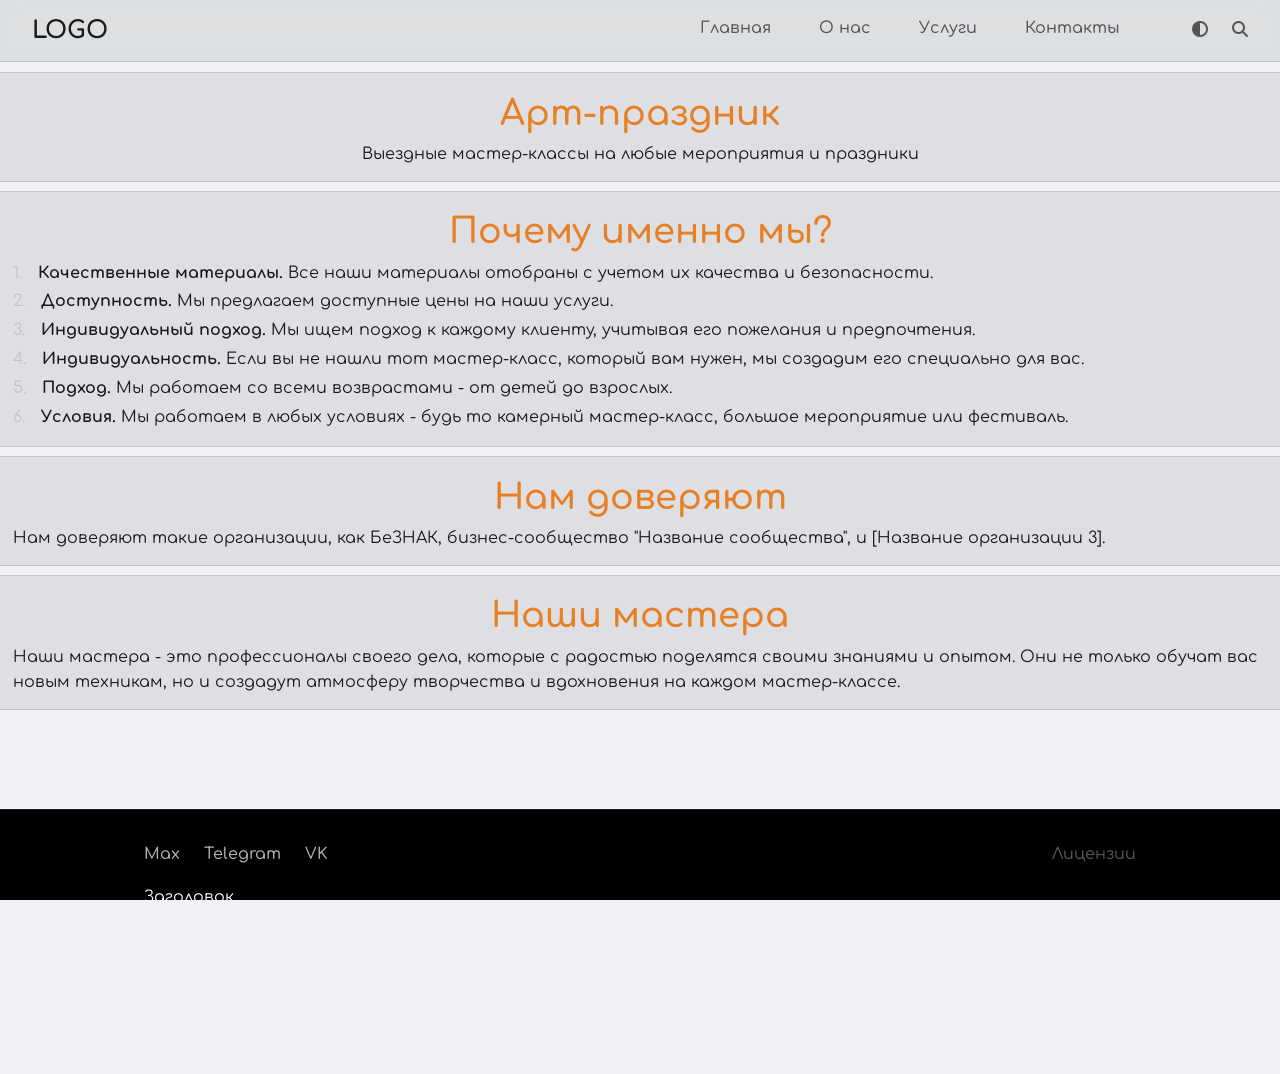
==== commit ec18ad39: "0.24.0" ====
--- a/about/index.html
+++ b/about/index.html
@@ -38,7 +38,10 @@
                         <li><a href="../about/index.html">О нас</a></li>
                         <li><a href="#services">Услуги</a></li>
                         <li><a href="#contacts">Контакты</a></li>
-                        <li><button id="switchThemeBtn" class="hid"><i class="fa-solid fa-circle-half-stroke"></i></button></li>
+                        <li class="nav-actions">
+                            <button id="switchThemeBtn" class="hid"><i class="fa-solid fa-circle-half-stroke"></i></button>
+                            <button id="searchBtn" class="hid"><i class="fa-solid fa-magnifying-glass"></i></button>
+                        </li>
                     </ul>
                 </nav>
             </div>
@@ -268,6 +271,17 @@
                 <h3>Узкое окно</h3>
                 <p>Содержимое узкого модального окна. Подходит для небольших сообщений, форм и т.д.</p>
                 <button class="btn modal-btn">Закрыть</button>
+            </div>
+        </div>
+
+        <div id="search-modal" class="modal">
+            <div class="modal-content modal-wide">
+                <span class="modal-close">&times;</span>
+                <h3><i class="fa-solid fa-magnifying-glass"></i> Поиск мастер-классов</h3>
+                <div class="search-container">
+                    <input type="text" id="search-input" class="search-input" placeholder="Введите название или описание..." autocomplete="off">
+                    <div id="search-results" class="search-results"></div>
+                </div>
             </div>
         </div>
 
@@ -328,6 +342,7 @@
         </div>
 
         <script src="../assets/js/themes.js"></script>
+        <script src="../assets/js/search.js"></script>
         <script src="../assets/js/modal.js" defer></script>
         <script src="../assets/js/fallback.js"></script>
         <script src="../assets/js/gallery.js"></script>
--- a/assets/css/general.css
+++ b/assets/css/general.css
@@ -1065,6 +1065,91 @@
         font-size: 1.2rem;
         display: block;
     }
+
+    .nav-actions {
+        display: flex;
+        gap: 1rem;
+        justify-content: center;
+        margin-top: 1rem;
+    }
+    
+    .nav-actions .hid {
+        display: inline-flex !important;
+    }
+}
+
+@media (min-width: 1025px) {
+    .nav ul {
+        align-items: center;
+    }
+    
+    .nav-actions {
+        gap: 1.5rem;
+    }
+}
+
+/* ============================
+    SEARCH
+   ============================ */
+
+.search-container {
+    width: 100%;
+}
+
+.search-input {
+    width: 100%;
+    padding: 12px 16px;
+    font-size: 1rem;
+    background: var(--gl-primary);
+    border: 1px solid var(--gl-secondary);
+    border-radius: 12px;
+    color: var(--text-primary);
+    margin-bottom: 1rem;
+}
+
+.search-input:focus {
+    outline: none;
+    border-color: var(--accent-primary);
+}
+
+.search-results {
+    max-height: 50vh;
+    overflow-y: auto;
+}
+
+.search-result-item {
+    padding: 12px;
+    border-bottom: 1px solid var(--gl-secondary);
+    cursor: pointer;
+    transition: background 0.2s;
+}
+
+.search-result-item:hover {
+    background: var(--gl-primary);
+}
+
+.search-result-title {
+    font-weight: bold;
+    color: var(--accent-primary);
+    margin-bottom: 4px;
+}
+
+.search-result-text {
+    font-size: 0.85rem;
+    color: var(--text-secondary);
+}
+
+.search-highlight {
+    background: var(--accent-secondary);
+    color: var(--bg-primary);
+    padding: 0 2px;
+    border-radius: 3px;
+}
+
+.search-no-results {
+    text-align: center;
+    padding: 2rem;
+    color: var(--text-secondary);
 }
 
 /* ============================
